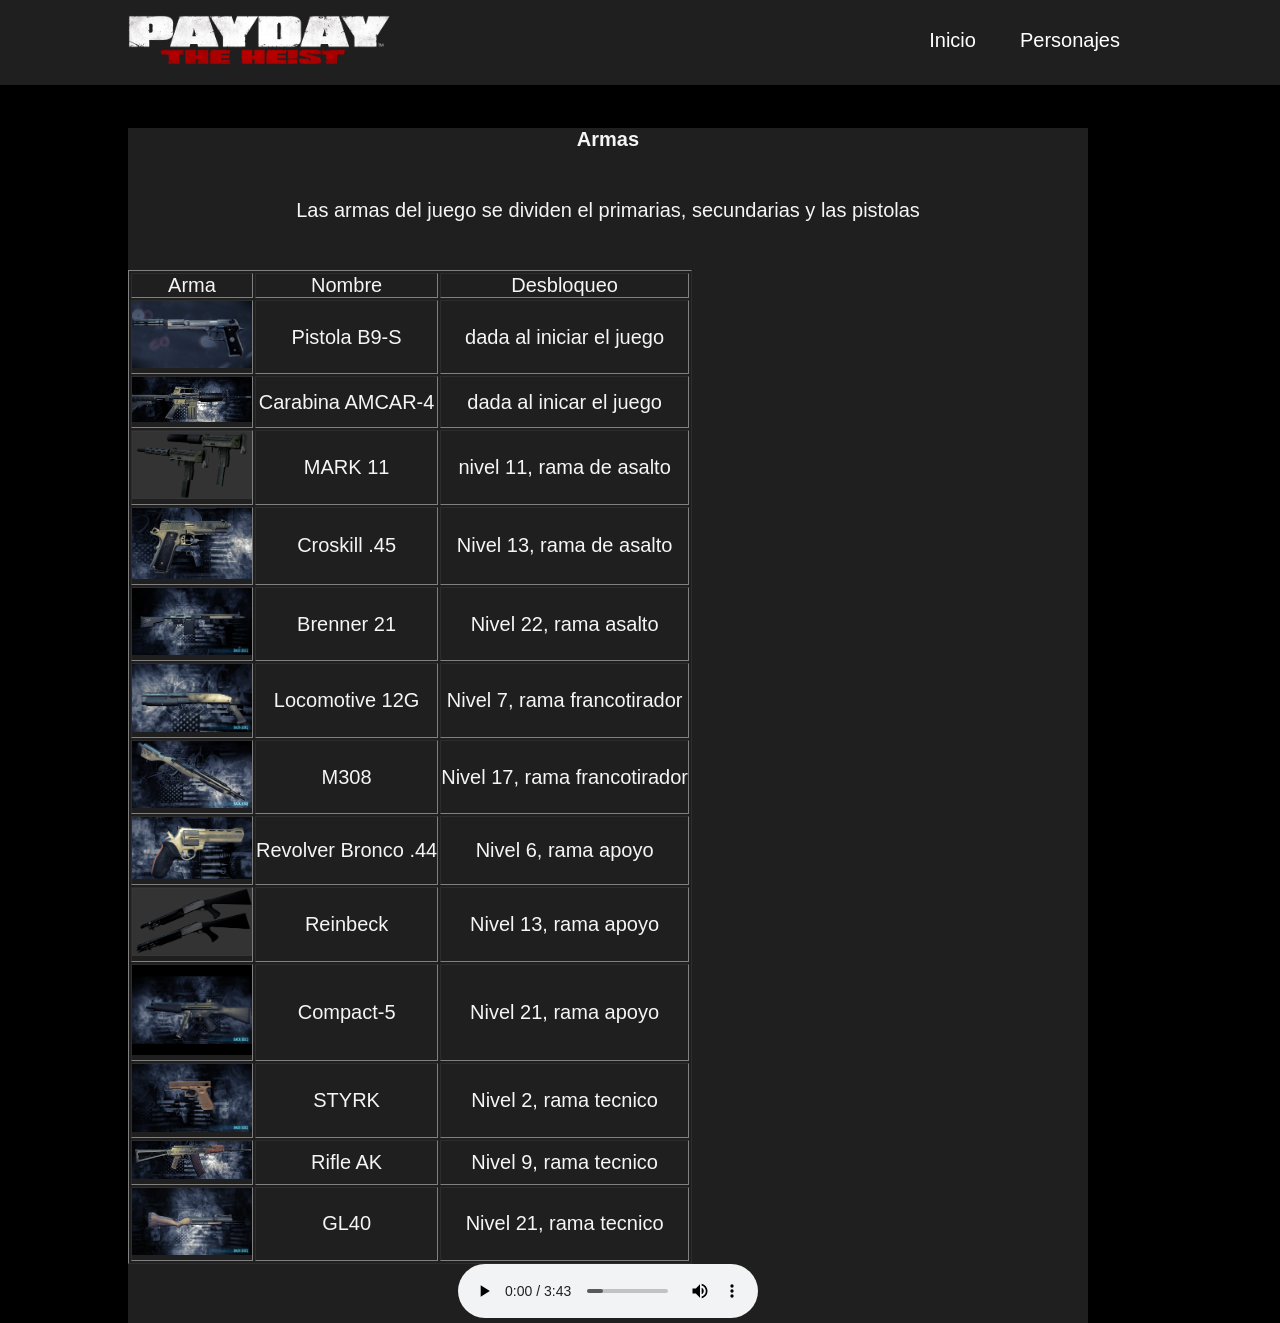
==== armas.html @ 42c06ccd "Add files via upload" ====
<!DOCTYPE html>
<html>
<head>
	<link rel="stylesheet" type="text/css" href="cosas y asi.css">
	<meta charset="utf-8">
	<meta name="viewport" content="width=device-width, initial-scale=1">
	<title>Armas Payday</title>
</head>
<body>
	<header class="header">
		<div class="cosas">
				<a href="https://store.steampowered.com/app/24240/PAYDAY_The_Heist/" target="_blank"><img src="imagenes\paydaylog.webp"></a>
			</div>
		<nav class="nav">
			<ul class="nav-links">
				<li class="nav-item"><a href="index.html" class="a">Inicio</a></li>
				<li class="nav-item"><a href="personajes.html" class="a">Personajes</a></li>
			</ul>
		</nav>
	</header>
	<section class="tablear" id="Armas">
		<div class="tablapos">
			<h1>Armas</h1>
			<p class="txtc">Las armas del juego se dividen el primarias, secundarias y las pistolas</p>
			<table border="1">
				<tr>
					<td>Arma</td>
					<td>Nombre</td>
					<td>Desbloqueo</td>
				</tr>
				<tr>
					<td><img src="imagenes\b9s" width="120"></td>
					<td>Pistola B9-S</td>
					<td>dada al iniciar el juego</td>
				</tr>
				<tr>
					<td><img src="imagenes\amcar" width="120"></td>
					<td>Carabina AMCAR-4</td>
					<td>dada al inicar el juego</td>
				</tr>
				<tr>
					<td><img src="imagenes\Mark.11.webp" width="120"></td>
					<td>MARK 11</td>
					<td>nivel 11, rama de asalto</td>
				</tr>
				<tr>
					<td><img src="imagenes\cross" width="120"></td>
					<td>Croskill .45</td>
					<td>Nivel 13, rama de asalto</td>
				</tr>
				<tr>
					<td><img src="imagenes\brener" width="120"></td>
					<td>Brenner 21</td>
					<td>Nivel 22, rama asalto</td>
				</tr>
				<tr>
					<td><img src="imagenes\loco" width="120"></td>
					<td>Locomotive 12G</td>
					<td>Nivel 7, rama francotirador</td>
				</tr>
				<tr>
					<td><img src="imagenes\M308.jpg" width="120"></td>
					<td>M308</td>
					<td>Nivel 17, rama francotirador</td>
				</tr>
				<tr>
					<td><img src="imagenes\cabron" width="120"></td>
					<td>Revolver Bronco .44</td>
					<td>Nivel 6, rama apoyo</td>
				</tr>
				<tr>
					<td><img src="imagenes\rin" width="120"></td>
					<td>Reinbeck</td>
					<td>Nivel 13, rama apoyo</td>
				</tr>
				<tr>
					<td><img src="imagenes\com" width="120"></td>
					<td>Compact-5</td>
					<td>Nivel 21, rama apoyo</td>
				</tr>
				<tr>
					<td><img src="imagenes\sty" width="120"></td>
					<td>STYRK</td>
					<td>Nivel 2, rama tecnico</td>
				</tr>
				<tr>
					<td><img src="imagenes\ak" width="120"></td>
					<td>Rifle AK</td>
					<td>Nivel 9, rama tecnico</td>
				</tr>
				<tr>
					<td><img src="imagenes\gl" width="120"></td>
					<td>GL40</td>
					<td>Nivel 21, rama tecnico</td>
				</tr>
			</table>
			<audio src="audios\counter.mp3" controls autoplay loop></audio>
		</div>
	</section>
</body>
</html>
---- cosas y asi.css ----
html{
		scroll-behavior: smooth;
}
body{
	background-color: black;
	background-repeat: no-repeat;
	background-size: 1036px 690px;
	background-position: top;
	background-attachment: scroll;
}

h2 .title{
	margin-top: 90px;
	text-align: center;
	font-size: 15px;
	color: whitesmoke;
}

.txtal{
	font-family: ;
	margin-top: 10%;
	text-align: center;
	color: whitesmoke;
	background-color: #1F1F1F;
	display: inline-table;
	text-decoration: revert;
}
.tablear{
	text-align: center;
	color: whitesmoke;
	margin-top: 10%;

}
.section{
	margin-top: 10%;
}
.tablapos{
	color: whitesmoke;
	background-color: #1F1F1F;
	margin-left: 10%;
	display: flow-root;
	margin-right: 15%;
}
.txtc{

	margin-left: 15%;
	margin-right: 15%;
	margin-top: 5%;
	display: block;
	margin-bottom: 5%;
}

iframe{
	margin-left: 37%;
}

*{
	box-sizing: border-box;
	margin: 0;
	padding: 0;
	font-family: 'nunito', sans-serif;
	font-size: 20px;
}

.header{
	background-color: #1F1F1F;
	display: flex;
	justify-content: space-between;
	text-align: center;
	height: 85px;
	padding: 5px 10%;
	position: fixed;
	width: 100%;
	top: 0;
	left: 0;
}
.header .cosas img{
	margin-top: 10px;
	height: 50px;
	width: auto;
	transition: all 0.3;
}
.header .cosas{
	cursor: pointer;
}
.header .cosas img:hover{
	transform: scale(1,1.5);
}
.nav{
	display: flex;
	text-decoration: none;
	justify-content: space-between;
}

.nav-links{
	list-style: none;
	color: white;
	display: flex;
	margin: 0 10px;
	padding: 2;
	text-decoration: none;
}
.nav-item{
	text-decoration: none;
	margin: 0 10px;
	line-height: 70px;
	color: whitesmoke;
}
.a{
	text-decoration: none;
	color: white;
	padding: 8px 12px;
	border-radius: 3px;
}
.a:hover{
	background-color: #5B5B5B;
	color: #850000;
	transition: 0.3s;
}
section[id]{
	scroll-margin-top: 100px;
}
.secep{
	text-align: justify;
	margin-left: 10%;
	margin-right: 15%;
	color: whitesmoke;
	background-color: #1F1F1F;
}
.imgep{
	margin-top: 10%;
	margin-left: 37%;
	text-align: center;
}
h1{
	text-align: center;
}
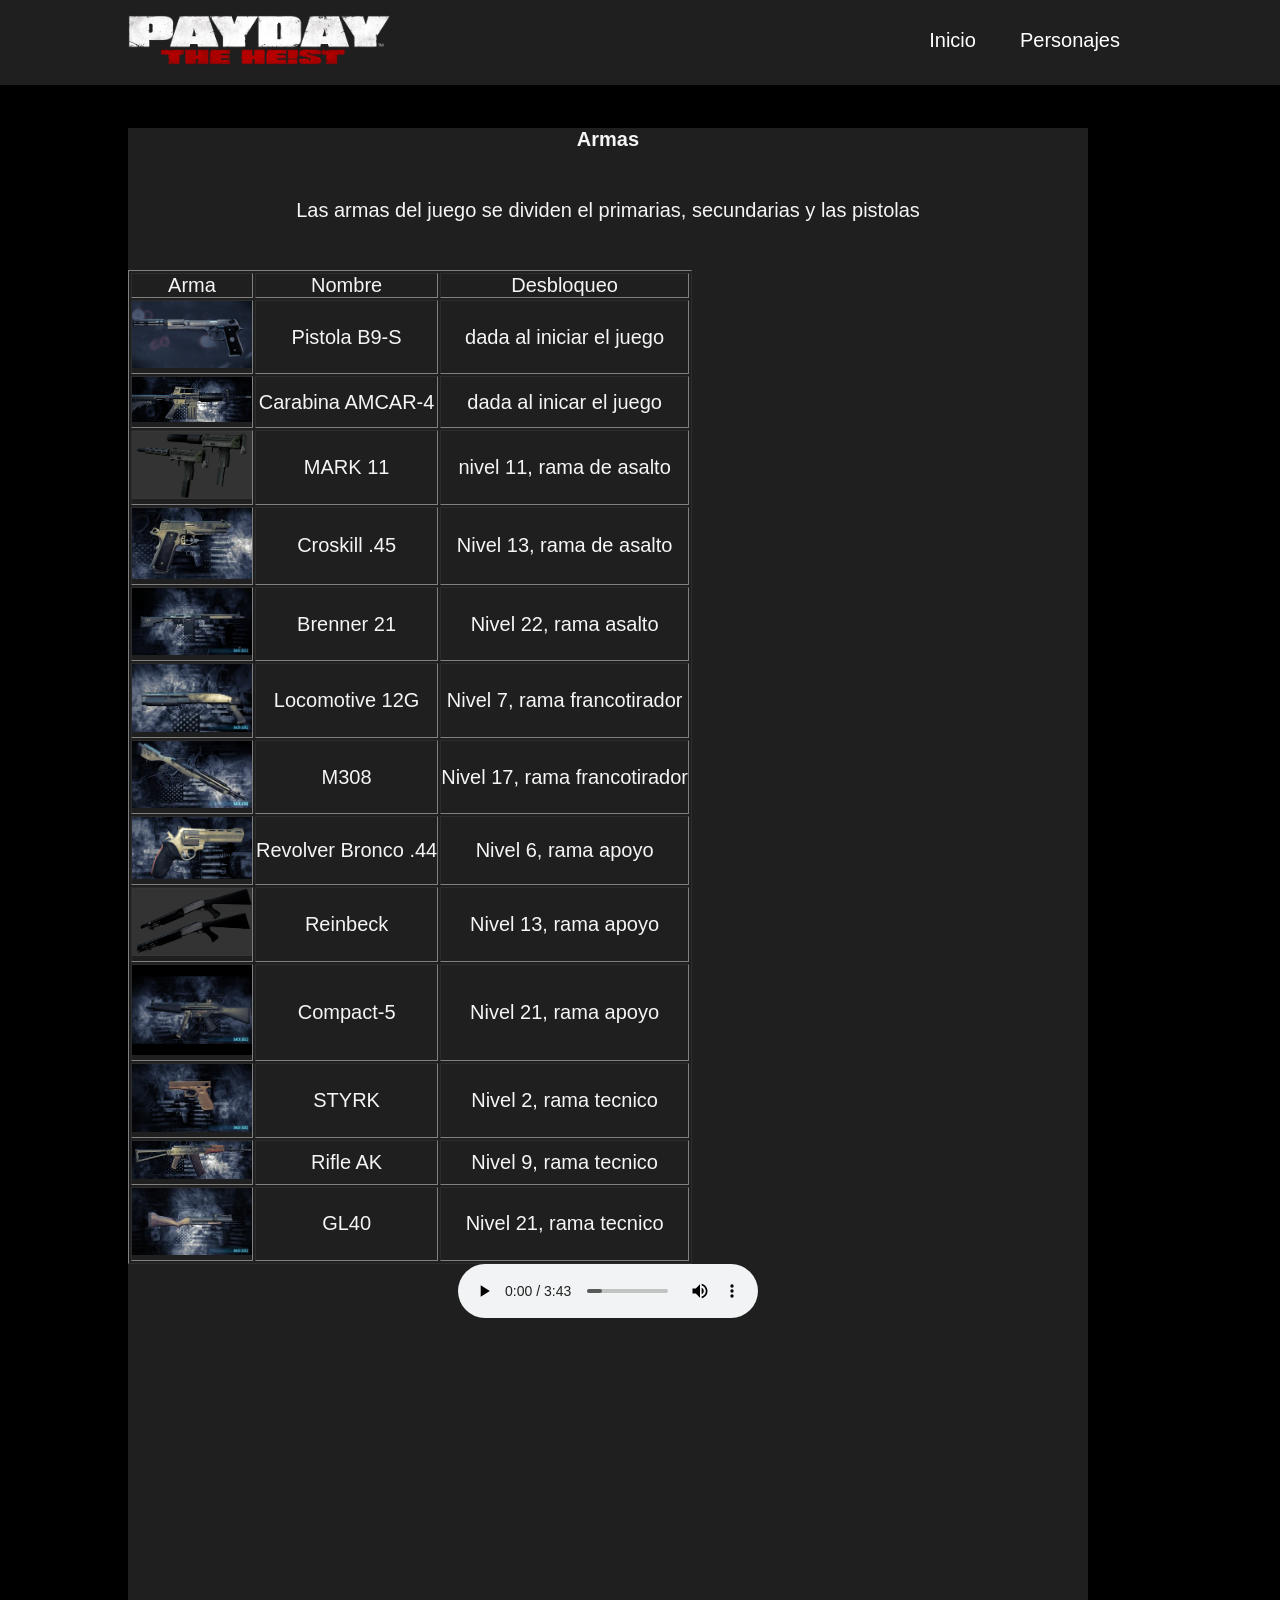
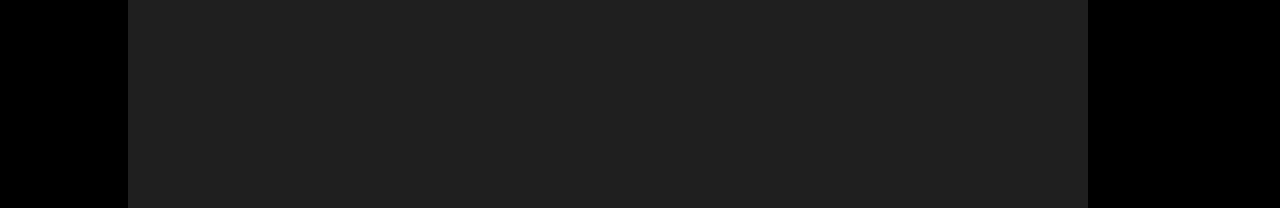
==== commit 2def1591: "Update armas.html" ====
--- a/armas.html
+++ b/armas.html
@@ -95,7 +95,8 @@
 				</tr>
 			</table>
 			<audio src="audios\counter.mp3" controls autoplay loop></audio>
+			<iframe width="853" height="480" src="https://www.youtube.com/embed/DOKjOIDfXts" title="PAYDAY: The Heist - All Weapons" frameborder="0" allow="accelerometer; autoplay; clipboard-write; encrypted-media; gyroscope; picture-in-picture; web-share" referrerpolicy="strict-origin-when-cross-origin" allowfullscreen></iframe>
 		</div>
 	</section>
 </body>
-</html>+</html>
